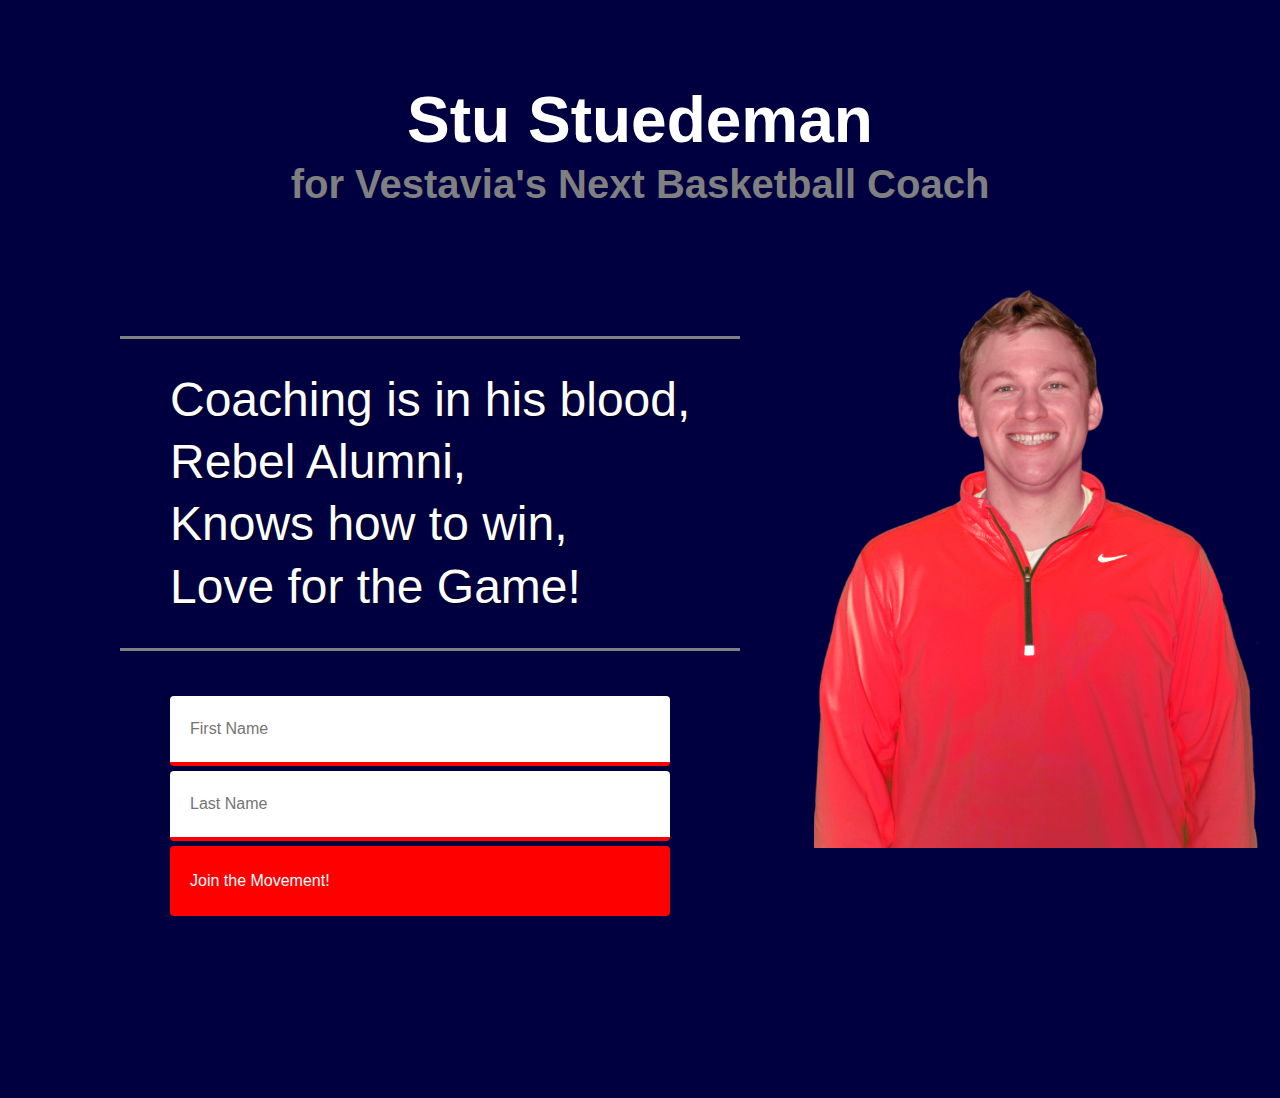
==== index.html @ 1cc60cc3 "Draft4" ====
<!DOCTYPE html>
<html>

<head>
    <title>We Want Stu</title>
    <link rel="stylesheet" href="css/style.css">
    <script>
        (function(i,s,o,g,r,a,m){i['GoogleAnalyticsObject']=r;i[r]=i[r]||function(){
                    (i[r].q=i[r].q||[]).push(arguments)},i[r].l=1*new Date();a=s.createElement(o),
                m=s.getElementsByTagName(o)[0];a.async=1;a.src=g;m.parentNode.insertBefore(a,m)
        })(window,document,'script','//www.google-analytics.com/analytics.js','ga');
        ga('create', 'UA-74265565-1', 'auto');
        ga('send', 'pageview');
    </script>
</head>
<body>

<header id="top" class="main-header">
    <h1>Stu Stuedeman</h1>
    <h5>for Vestavia's Next Basketball Coach</h5>
    <img src="./img/StuRed.png">
</header>

<div id="main-content">
    <div class="head">
        <h2>Coaching is in his blood,
            <br>Rebel Alumni,
            <br>Knows how to win,
            <br>Love for the Game!
        </h2>

        <br>
        <br>
    </div>


    <div class="name-input">
        <form id="vote" name="voteForStu" action="" method="POST" target="no-target">

            <div class="first-name">
                <input class="first-name" id="firstName" name="firstName" title="First Name" type="text" placeholder="First Name">
            </div>

            <div class="last-name">
                <input class="last-name" id="lastName" name="lastName" title="Last Name" type="text" placeholder="Last Name">
            </div>

            <div class="vote">
                <input type="submit" id="formSubmit" value="Join the Movement!" style="background:red; border:none; color:white">
            </div>

        </form>
    </div>
</div>
<iframe src="#" id="no-target" name="no-target" style="visibility:hidden"></iframe>
<script src="https://ajax.googleapis.com/ajax/libs/jquery/2.2.0/jquery.min.js"></script>
<script type="text/javascript" src="js/main.js"></script>
</body>

</html>
---- css/style.css ----
/* Base Styles */
* {
    box-sizing: border-box;
}

body {
    color: #fff;
    margin: 10px;
    padding: 10px;
    font: 0.8em "Arial", sans-serif;
    background: #000040;
}

h1{
    text-align: center;
    font-size: 4rem;
    margin-bottom: 5px;
}

h5{
    text-align: center;
    font-size: 2.5rem;
    margin-top:0;
    color: gray;
}

h2 {
    font-family: Arial, sans-serif;
    font-size: 3rem;
    color: #fff;
    font-weight: normal;
    line-height: 1.3;
    margin: 12px 0 0;
    text-shadow: 0 1px 1px rgba(0,0,0,.8);
    display: inline-block;
    border-top: 3px solid gray;
    border-bottom: 3px solid gray;
    margin-bottom: 30px;
    padding: 30px 50px;
}

/* Main Styles */

.main-header {
    padding-top: 20px;
}

#main-content {
    text-align: left;
    padding-left: 100px;
}

input {
    padding: 20px;
    text-align: left;
    font-size: 16px;
    height: 70px;
    width: 500px;
    border: 0;
    border-bottom: 4px solid red;
    border-radius: 4px;
    display: inline-block;
    margin-bottom: 5px;
}

form {
    padding-left: 50px;
}

img {
    float: right;
    width: 36%;
    height: 36%;
    z-index: -1;
}

.head {
    padding-top: 50px;
}

/* Media Styles */

@media (max-width: 1032px) {

    body {
        background: #fff;
        background: #000040;
        margin: 0;
        padding-left: 0px;
        border: none;
    }

    .head {
        text-align: center;
        font-size: 0.7em;
        padding-left: none;
    }

    .name-input {
        text-align: center;
    }

    input {

    }

    .right-image {
        display: none;
    }

}

@media (max-width: 768px) {

    body {
        background: #fff;
        background: #000040;
        margin: 0;
        padding-left: 0;
        border: none;
    }

    .head {
        text-align: center;
        font-size: 0.7em;
        padding-left: none;
    }

    .name-input {
        text-align: center;
    }

    .right-image {
        display: none;
    }

}
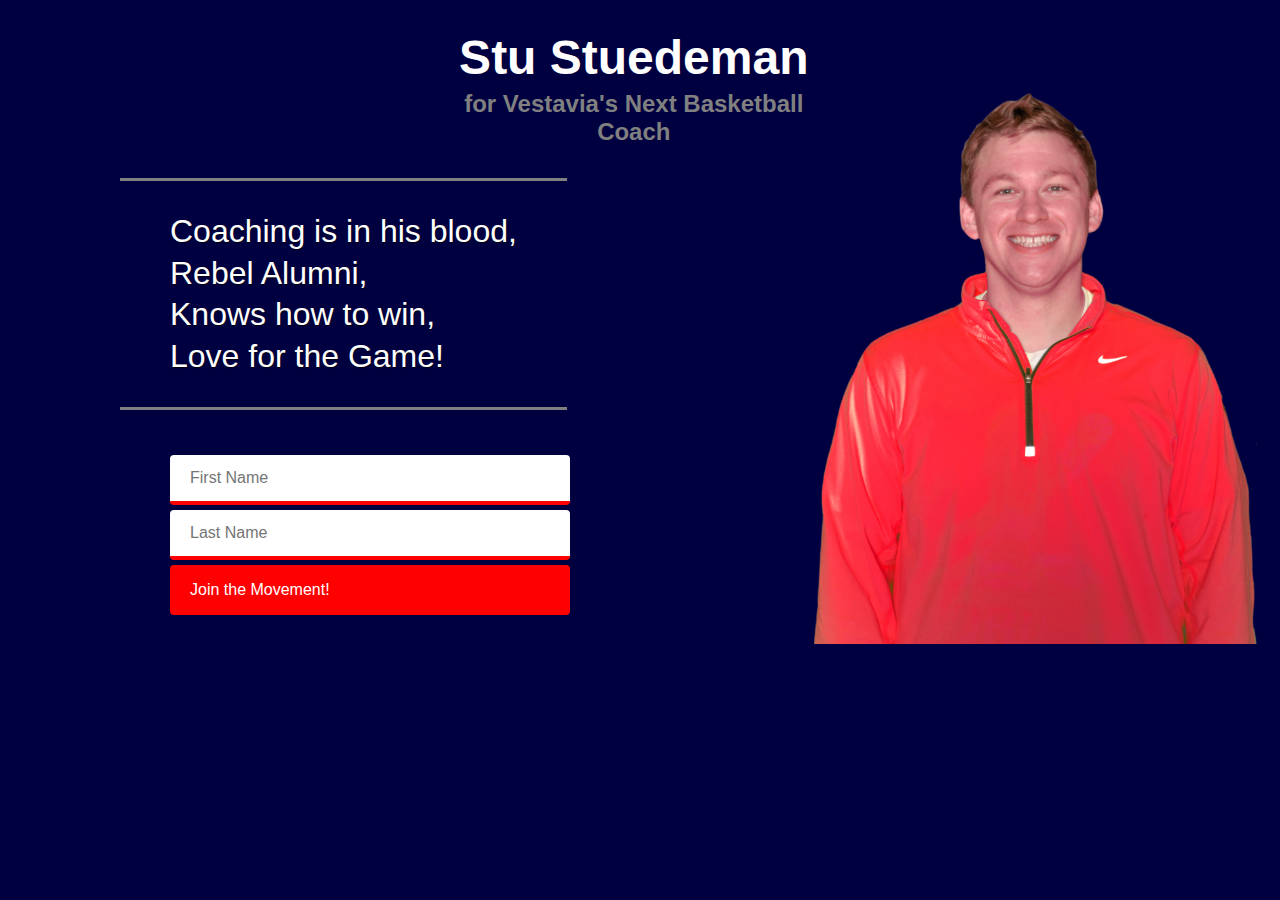
==== commit b71e8f1d: "Draft5" ====
--- a/index.html
+++ b/index.html
@@ -3,7 +3,7 @@
 
 <head>
     <title>We Want Stu</title>
-    <link rel="stylesheet" href="css/style.css">
+    <link rel="stylesheet" href="./style.css">
     <script>
         (function(i,s,o,g,r,a,m){i['GoogleAnalyticsObject']=r;i[r]=i[r]||function(){
                     (i[r].q=i[r].q||[]).push(arguments)},i[r].l=1*new Date();a=s.createElement(o),
@@ -14,13 +14,9 @@
     </script>
 </head>
 <body>
-
-<header id="top" class="main-header">
-    <h1>Stu Stuedeman</h1>
-    <h5>for Vestavia's Next Basketball Coach</h5>
-    <img src="./img/StuRed.png">
-</header>
-
+<img src="./img/StuRedNew.png">
+<h1 class="header">Stu Stuedeman</h1>
+<h5 class="header">for Vestavia's Next Basketball Coach</h5>
 <div id="main-content">
     <div class="head">
         <h2>Coaching is in his blood,
@@ -38,23 +34,24 @@
         <form id="vote" name="voteForStu" action="" method="POST" target="no-target">
 
             <div class="first-name">
-                <input class="first-name" id="firstName" name="firstName" title="First Name" type="text" placeholder="First Name">
+                <input class="first-name" id="firstName" name="firstName" title="First Name" type="text" placeholder="First Name" required>
             </div>
 
             <div class="last-name">
-                <input class="last-name" id="lastName" name="lastName" title="Last Name" type="text" placeholder="Last Name">
+                <input class="last-name" id="lastName" name="lastName" title="Last Name" type="text" placeholder="Last Name" required>
             </div>
 
             <div class="vote">
-                <input type="submit" id="formSubmit" value="Join the Movement!" style="background:red; border:none; color:white">
+                <input type="submit" id="formSubmit" value="Join the Movement!" style="background:red; border:none; color:white;
+                cursor: pointer;">
             </div>
 
         </form>
     </div>
 </div>
-<iframe src="#" id="no-target" name="no-target" style="visibility:hidden"></iframe>
+<iframe src="#" id="no-target" name="no-target" style="display:none"></iframe>
 <script src="https://ajax.googleapis.com/ajax/libs/jquery/2.2.0/jquery.min.js"></script>
-<script type="text/javascript" src="js/main.js"></script>
+<script type="text/javascript" src="./main.js"></script>
 </body>
 
 </html>--- a/style.css
+++ b/style.css
@@ -0,0 +1,146 @@
+/* Base Styles */
+* {
+    box-sizing: border-box;
+}
+
+body {
+    color: #fff;
+    margin: 10px;
+    padding: 10px;
+    font: 0.8em "Arial", sans-serif;
+    background: #000040;
+}
+
+h1{
+    text-align: center;
+    font-size: 3rem;
+    margin-bottom: 5px;
+    margin-top: 10px;
+}
+
+h5{
+    text-align: center;
+    font-size: 1.5rem;
+    margin-top:0;
+    margin-bottom: 0;
+    color: gray;
+}
+
+h2 {
+    font-family: Arial, sans-serif;
+    font-size: 2rem;
+    color: #fff;
+    font-weight: normal;
+    line-height: 1.3;
+    margin: 12px 0 0;
+    text-shadow: 0 1px 1px rgba(0,0,0,.8);
+    display: inline-block;
+    border-top: 3px solid gray;
+    border-bottom: 3px solid gray;
+    margin-bottom: 30px;
+    padding: 30px 50px;
+}
+
+/* Main Styles */
+
+#formSubmit {
+    line-height: 50px;
+    margin-bottom: 0;
+    padding: 0 0 0 20px;
+    vertical-align: middle;
+}
+
+#main-content {
+    text-align: left;
+    padding-left: 100px;
+}
+
+.header {
+    padding-left: 35%;
+}
+
+input {
+    padding: 20px;
+    text-align: left;
+    font-size: 16px;
+    height: 50px;
+    width: 400px;
+    border: 0;
+    border-bottom: 4px solid red;
+    border-radius: 4px;
+    display: inline-block;
+    margin-bottom: 5px;
+}
+
+form {
+    padding-left: 50px;
+}
+
+img {
+    float: right;
+    width: 36%;
+    height: 36%;
+    z-index: -1000;
+    padding-top: 5%;
+    position: inherit;
+}
+
+.head {
+    padding-top: 20px;
+}
+
+/* Media Styles */
+
+@media (max-width: 1032px) {
+
+    body {
+        background: #fff;
+        background: #000040;
+        margin: 0;
+        padding-left: 0px;
+        border: none;
+    }
+
+    .head {
+        text-align: center;
+        font-size: 0.7em;
+    }
+
+    .name-input {
+        text-align: center;
+    }
+
+    input {
+
+    }
+
+    .right-image {
+        display: none;
+    }
+
+}
+
+@media (max-width: 768px) {
+
+    body {
+        background: #fff;
+        background: #000040;
+        margin: 0;
+        padding-left: 0;
+        border: none;
+    }
+
+    .head {
+        text-align: center;
+        font-size: 0.7em;
+    }
+
+    .name-input {
+        text-align: center;
+    }
+
+    .right-image {
+        display: none;
+    }
+
+}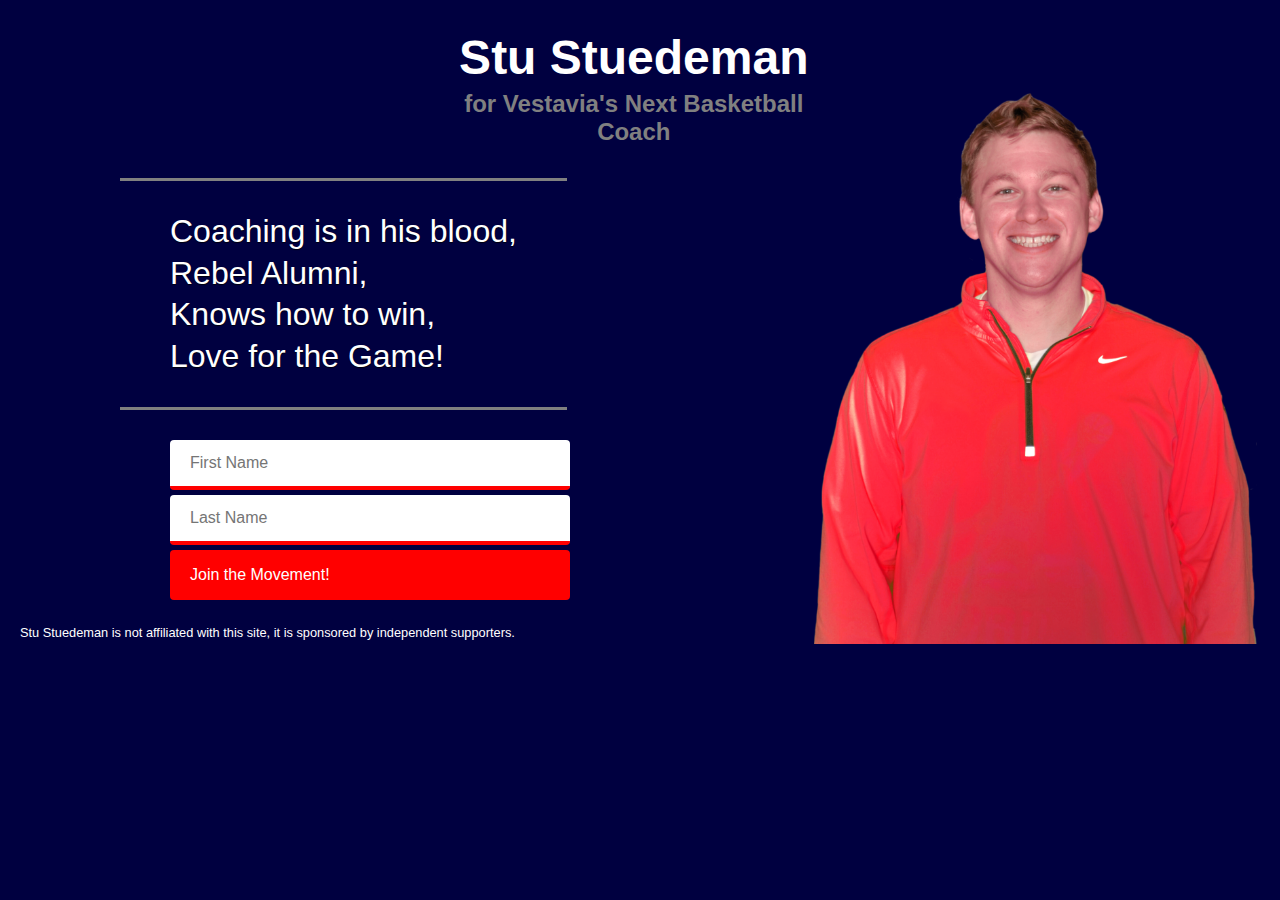
==== commit a12e711b: "added footer" ====
--- a/index.html
+++ b/index.html
@@ -1,6 +1,6 @@
 <!DOCTYPE html>
 <html>
-
+<img src="./img/StuRedNew.png" id="mobile">
 <head>
     <title>We Want Stu</title>
     <link rel="stylesheet" href="./style.css">
@@ -19,19 +19,18 @@
 <h5 class="header">for Vestavia's Next Basketball Coach</h5>
 <div id="main-content">
     <div class="head">
-        <h2>Coaching is in his blood,
-            <br>Rebel Alumni,
-            <br>Knows how to win,
-            <br>Love for the Game!
-        </h2>
-
-        <br>
-        <br>
+      <h2>Coaching is in his blood,
+        <br>Rebel Alumni,
+        <br>Knows how to win,
+        <br>Love for the Game!
+      </h2>
+      <br>
+      <br>
     </div>
 
 
     <div class="name-input">
-        <form id="vote" name="voteForStu" action="" method="POST" target="no-target">
+      <form id="vote" name="voteForStu" action="" method="POST" target="no-target">
 
             <div class="first-name">
                 <input class="first-name" id="firstName" name="firstName" title="First Name" type="text" placeholder="First Name" required>
@@ -45,13 +44,12 @@
                 <input type="submit" id="formSubmit" value="Join the Movement!" style="background:red; border:none; color:white;
                 cursor: pointer;">
             </div>
-
-        </form>
+      </form>
     </div>
 </div>
+<footer>Stu Stuedeman is not affiliated with this site, it is sponsored by independent supporters.</footer>
 <iframe src="#" id="no-target" name="no-target" style="display:none"></iframe>
 <script src="https://ajax.googleapis.com/ajax/libs/jquery/2.2.0/jquery.min.js"></script>
 <script type="text/javascript" src="./main.js"></script>
 </body>
-
-</html>+</html>
--- a/style.css
+++ b/style.css
@@ -32,13 +32,16 @@
     color: #fff;
     font-weight: normal;
     line-height: 1.3;
-    margin: 12px 0 0;
+    margin: 12px 0 15px;
     text-shadow: 0 1px 1px rgba(0,0,0,.8);
     display: inline-block;
     border-top: 3px solid gray;
     border-bottom: 3px solid gray;
-    margin-bottom: 30px;
     padding: 30px 50px;
+}
+
+footer {
+    padding-top: 25px;
 }
 
 /* Main Styles */
@@ -53,6 +56,10 @@
 #main-content {
     text-align: left;
     padding-left: 100px;
+}
+
+#mobile {
+    display: none;
 }
 
 .header {
@@ -70,6 +77,7 @@
     border-radius: 4px;
     display: inline-block;
     margin-bottom: 5px;
+    -webkit-appearance: none;
 }
 
 form {
@@ -104,20 +112,41 @@
     .head {
         text-align: center;
         font-size: 0.7em;
+        padding-top: 0;
+        margin-left: 0;
+    }
+
+    .header {
+        padding-left: 0;
+    }
+
+    #main-content {
+        padding-left: 0;
+    }
+
+    h2 {
+        margin: 5px 0 0;
     }
 
     .name-input {
         text-align: center;
     }
 
-    input {
-
+    form {
+        padding: 0;
     }
 
-    .right-image {
-        display: none;
+    img {
+        float: none;
+        width: 35%;
+        margin-left: 32.75%;
     }
 
+    footer {
+        text-align: center;
+        padding-top: 25%;
+        font-size: 26px;
+    }
 }
 
 @media (max-width: 768px) {
@@ -133,14 +162,30 @@
     .head {
         text-align: center;
         font-size: 0.7em;
+        margin-left: 0;
+    }
+
+    .header {
+        padding-left: 10%;
     }
 
     .name-input {
         text-align: center;
     }
 
-    .right-image {
-        display: none;
+    form {
+        padding: 0;
     }
 
+    img {
+        float: none;
+        width: 35%;
+        margin-left: 32.75%;
+    }
+
+    footer {
+        text-align: center;
+        padding-top: 25%;
+        font-size: 26px;
+    }
 }